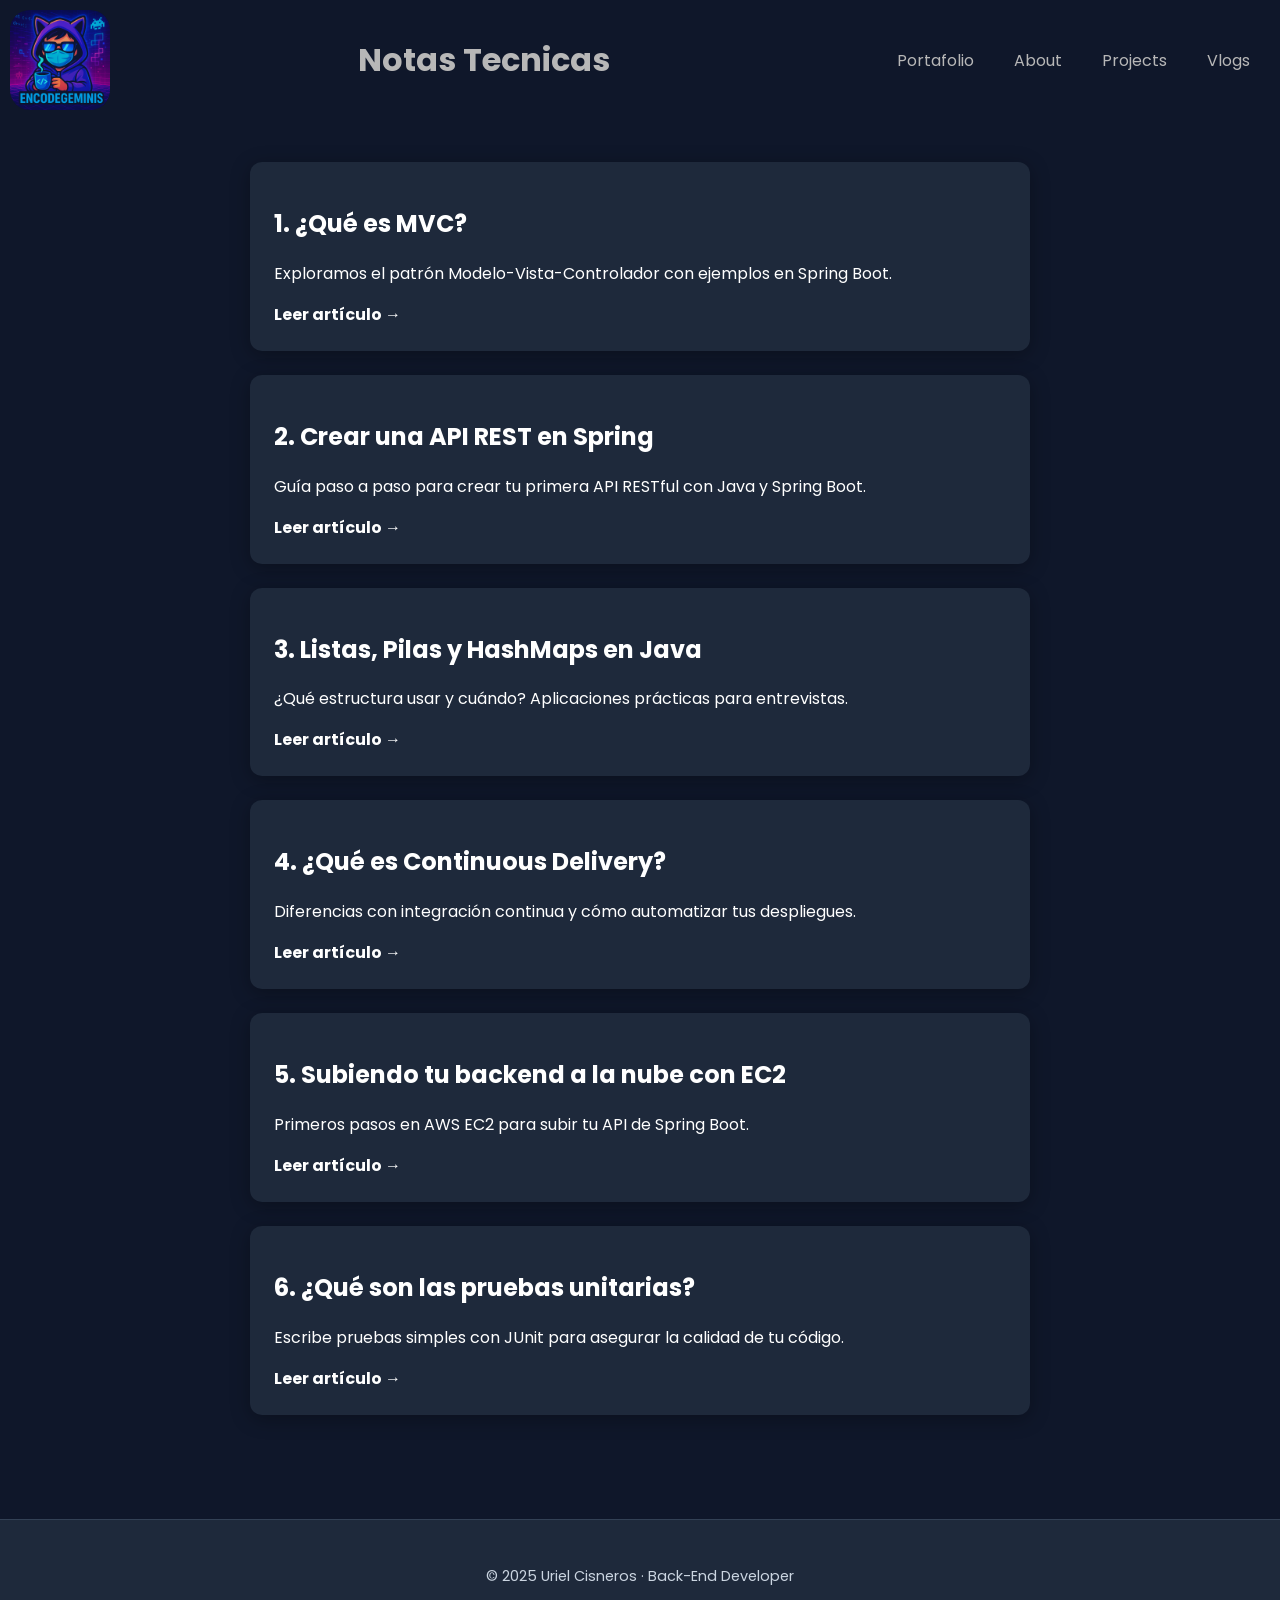
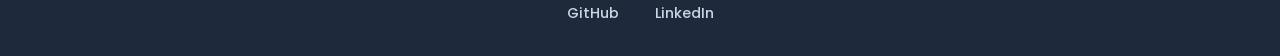
==== blog.html @ 056cff94 "Subiendo portafolio dev" ====
<!DOCTYPE html>
<html lang="es">

<head>
    <meta charset="UTF-8">
    <meta name="viewport" content="width=device-width, initial-scale=1">
    <title>Notas Técnicas - Uriel Cisneros</title>
    <link rel="stylesheet" href="style.css">
</head>

<body>
    <header>
        <img src="media/logo.png" alt="">
        <h1>Notas Tecnicas </h1>
        <nav>
            <ul>
                <li><a href="index.html">Portafolio</a></li>
                <li><a href="#about">About</a></li>
                <li><a href="#projects">Projects</a></li>
                <li><a href="blog.html">Vlogs</a></li>
            </ul>
        </nav>
    </header>

    <main class="blog-section">
        <div class="blog-card">
            <h2>1. ¿Qué es MVC?</h2>
            <p>Exploramos el patrón Modelo-Vista-Controlador con ejemplos en Spring Boot.</p>
            <a href="articulos/mvc.html">Leer artículo →</a>
        </div>

        <div class="blog-card">
            <h2>2. Crear una API REST en Spring</h2>
            <p>Guía paso a paso para crear tu primera API RESTful con Java y Spring Boot.</p>
            <a href="articulos/restapi.html">Leer artículo →</a>
        </div>

        <div class="blog-card">
            <h2>3. Listas, Pilas y HashMaps en Java</h2>
            <p>¿Qué estructura usar y cuándo? Aplicaciones prácticas para entrevistas.</p>
            <a href="articulos/estructuras.html">Leer artículo →</a>
        </div>

        <div class="blog-card">
            <h2>4. ¿Qué es Continuous Delivery?</h2>
            <p>Diferencias con integración continua y cómo automatizar tus despliegues.</p>
            <a href="articulos/cd.html">Leer artículo →</a>
        </div>

        <div class="blog-card">
            <h2>5. Subiendo tu backend a la nube con EC2</h2>
            <p>Primeros pasos en AWS EC2 para subir tu API de Spring Boot.</p>
            <a href="articulos/aws-ec2.html">Leer artículo →</a>
        </div>

        <div class="blog-card">
            <h2>6. ¿Qué son las pruebas unitarias?</h2>
            <p>Escribe pruebas simples con JUnit para asegurar la calidad de tu código.</p>
            <a href="articulos/junit.html">Leer artículo →</a>
        </div>
    </main>
</body>
 <footer class="site-footer">
        <div class="footer-content">
            <p>© 2025 Uriel Cisneros · Back-End Developer</p>
            <div class="footer-links">
                <a href="https://github.com/EncodeGeminis" target="_blank">GitHub</a>
                <a href="https://www.linkedin.com/in/jorge-uriel-cisneros-martinez-8104a3252/"
                    target="_blank">LinkedIn</a>
            </div>
        </div>
    </footer>

</html>
---- style.css ----
@import url('https://fonts.googleapis.com/css2?family=Poppins:ital,wght@0,100..900;1,100..900&display=swap');

:root {
    --primary-color: #5865F2;
    /* Azul Discord */
    --accent-color: #7289DA;
    --dark-bg: #2C2F33;
    --darker-bg: #23272A;
    --text-color: #b7b7b7;
    --gradient-panel: linear-gradient(135deg, var(--primary-color), var(--accent-color));
    --dark-bg-optional: #0F172A;
    --accent-color: #6366F1;
    /* Indigo-500 */
    --accent-hover: #4F46E5;
    /* Indigo-600 */
}


body {
    background-color: var(--dark-bg-optional);
    color: var(--text-color);
    font-family: 'Poppins', sans-serif;
    margin: 0;
    padding: 0;
}

header {
    display: flex;
    align-items: center;
    justify-content: space-between;
}

header img {
    height: 100px;
    width: 100px;
    border-radius: 20px;
    margin: 10px;
}

ul {
    color: var(--text-color);
    list-style: none;
    display: flex;
    gap: 20px;
    margin-right: 20px;
}

ul li {
    text-decoration: none;
    padding: 10px;
    border-radius: 20px;
    transition: background-color 0.3s ease;
}

ul li a {
    color: var(--text-color);
    text-decoration: none;
}

ul li:hover {
    background-color: var(--accent-hover);
    transform: scaleX(1.1);
    box-shadow: 0 4px 20px rgba(0, 0, 0, 0.8);
    transition: all 0.5s ease;
}

h1 {
    text-align: center;
}

a {
    color: var(--text-color);
    text-decoration: none;
}

.panel {
    background-color: var(--dark-bg-optional);
    padding: 10vh;
    margin: 10px;
    border-radius: 26px;
    display: flex;
    flex-direction: column;
    align-items: center;
    justify-content: center;
    color: var(--text-color);
    box-shadow: 0 4px 20px rgba(0, 0, 0, 0.8);
}

.container-projects {
    background-color: var(--dark-bg-optional);
    padding: 10vh;
    margin: 10px;
    border-radius: 26px;
    display: grid;
    grid-template-columns: repeat(auto-fill, minmax(300px, 1fr));
    gap: 2rem;
    align-items: center;
    justify-content: center;
    color: var(--text-color);
    box-shadow: 0 4px 20px rgba(0, 0, 0, 0.8);
}

.panel h1 {
    text-shadow: 0 0 10px var(--primary-color);
    margin: 0;
}

.tecnologias {
    background-color: var(--dark-bg-optional);
    padding: 0vh 5vw;
    display: flex;
    /* o usa grid si prefieres */
    flex-wrap: wrap;
    gap: 2rem;
    justify-content: center;
    align-items: center;
}

.tecnologias img {
    background-color: #1e293b;
    /* un gris azulado más elegante */
    height: 80px;
    width: 100px;
    padding: 10px;
    border-radius: 20px;
    object-fit: contain;
    box-shadow: 0 4px 20px rgba(0, 0, 0, 0.3);
    transition: transform 0.2s ease, box-shadow 0.2s ease;
}

.tecnologias img:hover {
    transform: translateY(-5px) scale(1.05);
    box-shadow: 0 8px 24px rgba(99, 102, 241, 0.4);
    /* color tipo Discord */
}

.redes-sociales img {
    background-color: #1e293b;
    /* un gris azulado más elegante */
    height: 20px;
    width: 25px;
    padding: 10px;
    border-radius: 5px;
    object-fit: contain;
    box-shadow: 0 4px 20px rgba(0, 0, 0, 0.3);
    transition: transform 0.2s ease, box-shadow 0.2s ease;
}

.redes-sociales img:hover {
    transform: translateY(-5px) scale(1.05);
    box-shadow: 0 8px 24px rgba(99, 102, 241, 0.4);
    /* color tipo Discord */
}

.project-card {
    background-color: #1e293b;
    border-radius: 20px;
    padding: 1.5rem;
    margin-bottom: 2rem;
    box-shadow: 0 4px 20px rgba(0, 0, 0, 0.4);
    color: white;
    transition: transform 0.5s ease;
}

.project-card:hover {
    transform: scale(1.01);
    box-shadow: 0 8px 24px rgba(0, 0, 0, 0.6);
}

.project-image {
    position: relative;
    overflow: hidden;
    border-radius: 12px;
    cursor: pointer;
}

.project-image img {
    width: 100%;
    height: 200px;
    object-fit: cover;
    filter: brightness(0.7);
    transition: filter 0.3s ease;
}

.project-image:hover img {
    filter: brightness(0.9) blur(1px);
}

.image-overlay {
    position: absolute;
    bottom: 0;
    width: 100%;
    text-align: center;
    background: rgba(0, 0, 0, 0.5);
    padding: 0.5rem;
    font-size: 0.9rem;
}

.project-description {
    margin-top: 1rem;
    font-size: 1rem;
    line-height: 1.4;
}

.project-tags {
    margin-top: 1rem;
}

.project-tags span {
    display: inline-block;
    background-color: #334155;
    color: #64ca89;
    padding: 0.3rem 0.6rem;
    border-radius: 8px;
    font-size: 0.85rem;
    margin-right: 0.5rem;
    margin-bottom: 0.3rem;
}

.github-link {
    display: block;
    margin-top: 1rem;
    color: var(--accent);
    text-decoration: none;
    font-weight: bold;
}

.github-link:hover {
    text-decoration: underline;
}

/* MODAL CARRUSEL */
.carousel-modal {
    position: fixed;
    top: 0;
    left: 0;
    width: 100%;
    height: 100%;
    background-color: rgba(15, 23, 42, 0.9);
    display: flex;
    flex-direction: column;
    justify-content: center;
    align-items: center;
    z-index: 999;
}

.carousel-modal img {
    max-width: 90%;
    max-height: 70vh;
    border-radius: 12px;
    box-shadow: 0 0 20px black;
}

.carousel-controls {
    margin-top: 1rem;
}

.carousel-controls button {
    background-color: #5865F2;
    border: none;
    padding: 0.6rem 1.2rem;
    font-size: 1.2rem;
    color: white;
    border-radius: 8px;
    margin: 0 0.5rem;
    cursor: pointer;
}

.carousel-controls button:hover {
    background-color: #4F46E5;
}

.close-btn {
    position: absolute;
    top: 20px;
    right: 40px;
    font-size: 2rem;
    color: white;
    cursor: pointer;
}

.hidden {
    display: none;
}

.site-footer {
    background-color: #1e293b;
    color: #cbd5e1;
    text-align: center;
    padding: 2rem 1rem;
    margin-top: 3rem;
    border-top: 1px solid #334155;
    font-size: 0.9rem;
}

.footer-content {
    max-width: 800px;
    margin: 0 auto;
}

.footer-links {
    margin-top: 1rem;
}

.footer-links a {
    color: var(--accent);
    margin: 0 1rem;
    text-decoration: none;
    font-weight: 500;
    transition: color 0.3s;
}

.footer-links a:hover {
    color: var(--hover);
}

.blog-section {
    padding: 2rem 0;
}

.blog-card {
    background-color: #1e293b;
    padding: 1.5rem;
    margin: 10px;
    border-radius: 12px;
    margin-bottom: 1.5rem;
    box-shadow: 0 4px 20px rgba(0, 0, 0, 0.3);
    color: white;
}

.blog-card a {
    color: var(--accent);
    text-decoration: none;
}

.blog-card a:hover {
    text-decoration: underline;
}

.hidden {
    display: none;
}

.blog-section,
.article-content {
    max-width: 800px;
    margin: 0 auto;
    padding: 2rem 1rem;
    color: white;
}

.blog-card {
    background-color: #1e293b;
    padding: 1.5rem;
    border-radius: 12px;
    margin-bottom: 1.5rem;
    box-shadow: 0 4px 20px rgba(0, 0, 0, 0.3);
}

.blog-card a {
    color: var(--accent);
    font-weight: bold;
    text-decoration: none;
}

.blog-card a:hover {
    text-decoration: underline;
}

.article-content h2 {
    margin-top: 1.5rem;
    color: var(--accent);
}

.article-content {
    max-width: 800px;
    margin: 0 auto;
    padding: 2rem 1rem;
    color: var(--text-color);
    line-height: 1.6;
}

.article-content pre {
    background-color: #0f172a;
    color: #e2e8f0;
    padding: 1rem;
    overflow-x: auto;
    border-radius: 8px;
    margin: 1rem 0;
}

.article-content h2 {
    margin-top: 2rem;
    color: var(--accent-color);
}

.article-content a {
    color: var(--accent-color);
    font-weight: 600;
    text-decoration: none;
}
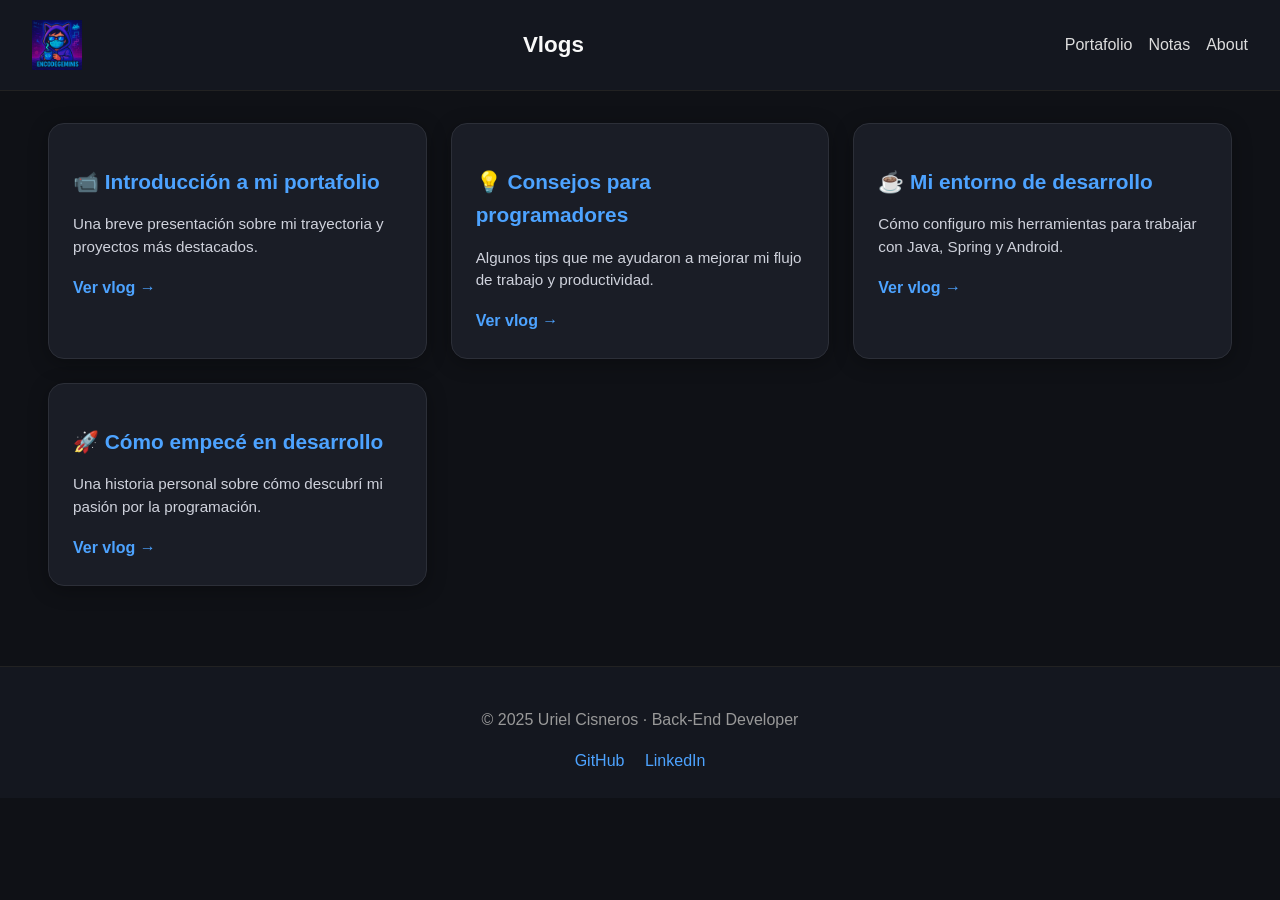
==== commit 7f70f028: "se agregaron modificaciones de la seccion de notas, cambios en el diseño y en la presentacion visual" ====
--- a/blog.html
+++ b/blog.html
@@ -1,74 +1,168 @@
 <!DOCTYPE html>
 <html lang="es">
-
 <head>
     <meta charset="UTF-8">
     <meta name="viewport" content="width=device-width, initial-scale=1">
-    <title>Notas Técnicas - Uriel Cisneros</title>
+    <title>Vlogs - Uriel Cisneros</title>
     <link rel="stylesheet" href="style.css">
+    <style>
+        body {
+            font-family: 'Poppins', sans-serif;
+            background: #0f1116;
+            color: #f3f3f3;
+            margin: 0;
+        }
+
+        header {
+            display: flex;
+            justify-content: space-between;
+            align-items: center;
+            background: #14171f;
+            padding: 1rem 2rem;
+            border-bottom: 1px solid #222;
+        }
+
+        header img {
+            height: 50px;
+        }
+
+        header h1 {
+            font-size: 1.4rem;
+            color: #f9f9f9;
+        }
+
+        nav ul {
+            display: flex;
+            list-style: none;
+            gap: 1rem;
+        }
+
+        nav a {
+            color: #ddd;
+            text-decoration: none;
+            font-weight: 500;
+            transition: color 0.3s;
+        }
+
+        nav a:hover {
+            color: #4da3ff;
+        }
+
+        main.blog-section {
+            display: grid;
+            grid-template-columns: repeat(auto-fit, minmax(280px, 1fr));
+            gap: 1.5rem;
+            padding: 2rem 3rem;
+            max-width: 1200px;
+            margin: auto;
+        }
+
+        .blog-card {
+            background: #1a1d26;
+            border-radius: 16px;
+            box-shadow: 0 4px 20px rgba(0, 0, 0, 0.3);
+            padding: 1.5rem;
+            transition: transform 0.2s, box-shadow 0.3s;
+            border: 1px solid #2c2f38;
+        }
+
+        .blog-card:hover {
+            transform: translateY(-5px);
+            box-shadow: 0 8px 25px rgba(0, 0, 0, 0.4);
+            border-color: #4da3ff;
+        }
+
+        .blog-card h2 {
+            color: #4da3ff;
+            font-size: 1.3rem;
+            margin-bottom: 0.5rem;
+        }
+
+        .blog-card p {
+            color: #cfd2dc;
+            font-size: 0.95rem;
+            margin-bottom: 1rem;
+            line-height: 1.5;
+        }
+
+        .blog-card a {
+            color: #4da3ff;
+            text-decoration: none;
+            font-weight: 600;
+            transition: color 0.2s;
+        }
+
+        .blog-card a:hover {
+            color: #82c3ff;
+        }
+
+        footer.site-footer {
+            background: #14171f;
+            padding: 1.5rem;
+            text-align: center;
+            color: #999;
+            border-top: 1px solid #222;
+            margin-top: 3rem;
+        }
+
+        .footer-links a {
+            color: #4da3ff;
+            margin: 0 0.5rem;
+            text-decoration: none;
+        }
+
+        .footer-links a:hover {
+            text-decoration: underline;
+        }
+    </style>
 </head>
-
 <body>
     <header>
-        <img src="media/logo.png" alt="">
-        <h1>Notas Tecnicas </h1>
+        <img src="media/logo.png" alt="Logo">
+        <h1>Vlogs</h1>
         <nav>
             <ul>
                 <li><a href="index.html">Portafolio</a></li>
+                <li><a href="notas.html">Notas</a></li>
                 <li><a href="#about">About</a></li>
-                <li><a href="#projects">Projects</a></li>
-                <li><a href="blog.html">Vlogs</a></li>
             </ul>
         </nav>
     </header>
 
     <main class="blog-section">
         <div class="blog-card">
-            <h2>1. ¿Qué es MVC?</h2>
-            <p>Exploramos el patrón Modelo-Vista-Controlador con ejemplos en Spring Boot.</p>
-            <a href="articulos/mvc.html">Leer artículo →</a>
+            <h2>📹 Introducción a mi portafolio</h2>
+            <p>Una breve presentación sobre mi trayectoria y proyectos más destacados.</p>
+            <a href="vlogs/intro.html">Ver vlog →</a>
         </div>
 
         <div class="blog-card">
-            <h2>2. Crear una API REST en Spring</h2>
-            <p>Guía paso a paso para crear tu primera API RESTful con Java y Spring Boot.</p>
-            <a href="articulos/restapi.html">Leer artículo →</a>
+            <h2>💡 Consejos para programadores</h2>
+            <p>Algunos tips que me ayudaron a mejorar mi flujo de trabajo y productividad.</p>
+            <a href="vlogs/tips.html">Ver vlog →</a>
         </div>
 
         <div class="blog-card">
-            <h2>3. Listas, Pilas y HashMaps en Java</h2>
-            <p>¿Qué estructura usar y cuándo? Aplicaciones prácticas para entrevistas.</p>
-            <a href="articulos/estructuras.html">Leer artículo →</a>
+            <h2>☕ Mi entorno de desarrollo</h2>
+            <p>Cómo configuro mis herramientas para trabajar con Java, Spring y Android.</p>
+            <a href="vlogs/setup.html">Ver vlog →</a>
         </div>
 
         <div class="blog-card">
-            <h2>4. ¿Qué es Continuous Delivery?</h2>
-            <p>Diferencias con integración continua y cómo automatizar tus despliegues.</p>
-            <a href="articulos/cd.html">Leer artículo →</a>
-        </div>
-
-        <div class="blog-card">
-            <h2>5. Subiendo tu backend a la nube con EC2</h2>
-            <p>Primeros pasos en AWS EC2 para subir tu API de Spring Boot.</p>
-            <a href="articulos/aws-ec2.html">Leer artículo →</a>
-        </div>
-
-        <div class="blog-card">
-            <h2>6. ¿Qué son las pruebas unitarias?</h2>
-            <p>Escribe pruebas simples con JUnit para asegurar la calidad de tu código.</p>
-            <a href="articulos/junit.html">Leer artículo →</a>
+            <h2>🚀 Cómo empecé en desarrollo</h2>
+            <p>Una historia personal sobre cómo descubrí mi pasión por la programación.</p>
+            <a href="vlogs/historia.html">Ver vlog →</a>
         </div>
     </main>
-</body>
- <footer class="site-footer">
+
+    <footer class="site-footer">
         <div class="footer-content">
             <p>© 2025 Uriel Cisneros · Back-End Developer</p>
             <div class="footer-links">
                 <a href="https://github.com/EncodeGeminis" target="_blank">GitHub</a>
-                <a href="https://www.linkedin.com/in/jorge-uriel-cisneros-martinez-8104a3252/"
-                    target="_blank">LinkedIn</a>
+                <a href="https://www.linkedin.com/in/jorge-uriel-cisneros-martinez-8104a3252/" target="_blank">LinkedIn</a>
             </div>
         </div>
     </footer>
-
-</html>+</body>
+</html>
--- a/style.css
+++ b/style.css
@@ -1,401 +1,301 @@
-@import url('https://fonts.googleapis.com/css2?family=Poppins:ital,wght@0,100..900;1,100..900&display=swap');
-
-:root {
-    --primary-color: #5865F2;
-    /* Azul Discord */
-    --accent-color: #7289DA;
-    --dark-bg: #2C2F33;
-    --darker-bg: #23272A;
-    --text-color: #b7b7b7;
-    --gradient-panel: linear-gradient(135deg, var(--primary-color), var(--accent-color));
-    --dark-bg-optional: #0F172A;
-    --accent-color: #6366F1;
-    /* Indigo-500 */
-    --accent-hover: #4F46E5;
-    /* Indigo-600 */
-}
-
-
 body {
-    background-color: var(--dark-bg-optional);
-    color: var(--text-color);
-    font-family: 'Poppins', sans-serif;
-    margin: 0;
-    padding: 0;
-}
-
-header {
-    display: flex;
-    align-items: center;
-    justify-content: space-between;
-}
-
-header img {
-    height: 100px;
-    width: 100px;
-    border-radius: 20px;
-    margin: 10px;
-}
-
-ul {
-    color: var(--text-color);
-    list-style: none;
-    display: flex;
-    gap: 20px;
-    margin-right: 20px;
-}
-
-ul li {
-    text-decoration: none;
-    padding: 10px;
-    border-radius: 20px;
-    transition: background-color 0.3s ease;
-}
-
-ul li a {
-    color: var(--text-color);
-    text-decoration: none;
-}
-
-ul li:hover {
-    background-color: var(--accent-hover);
-    transform: scaleX(1.1);
-    box-shadow: 0 4px 20px rgba(0, 0, 0, 0.8);
-    transition: all 0.5s ease;
-}
-
-h1 {
-    text-align: center;
-}
-
-a {
-    color: var(--text-color);
-    text-decoration: none;
-}
-
-.panel {
-    background-color: var(--dark-bg-optional);
-    padding: 10vh;
-    margin: 10px;
-    border-radius: 26px;
-    display: flex;
-    flex-direction: column;
-    align-items: center;
-    justify-content: center;
-    color: var(--text-color);
-    box-shadow: 0 4px 20px rgba(0, 0, 0, 0.8);
-}
-
-.container-projects {
-    background-color: var(--dark-bg-optional);
-    padding: 10vh;
-    margin: 10px;
-    border-radius: 26px;
-    display: grid;
-    grid-template-columns: repeat(auto-fill, minmax(300px, 1fr));
-    gap: 2rem;
-    align-items: center;
-    justify-content: center;
-    color: var(--text-color);
-    box-shadow: 0 4px 20px rgba(0, 0, 0, 0.8);
-}
-
-.panel h1 {
-    text-shadow: 0 0 10px var(--primary-color);
-    margin: 0;
-}
-
-.tecnologias {
-    background-color: var(--dark-bg-optional);
-    padding: 0vh 5vw;
-    display: flex;
-    /* o usa grid si prefieres */
-    flex-wrap: wrap;
-    gap: 2rem;
-    justify-content: center;
-    align-items: center;
-}
-
-.tecnologias img {
-    background-color: #1e293b;
-    /* un gris azulado más elegante */
-    height: 80px;
-    width: 100px;
-    padding: 10px;
-    border-radius: 20px;
-    object-fit: contain;
-    box-shadow: 0 4px 20px rgba(0, 0, 0, 0.3);
-    transition: transform 0.2s ease, box-shadow 0.2s ease;
-}
-
-.tecnologias img:hover {
-    transform: translateY(-5px) scale(1.05);
-    box-shadow: 0 8px 24px rgba(99, 102, 241, 0.4);
-    /* color tipo Discord */
-}
-
-.redes-sociales img {
-    background-color: #1e293b;
-    /* un gris azulado más elegante */
-    height: 20px;
-    width: 25px;
-    padding: 10px;
-    border-radius: 5px;
-    object-fit: contain;
-    box-shadow: 0 4px 20px rgba(0, 0, 0, 0.3);
-    transition: transform 0.2s ease, box-shadow 0.2s ease;
-}
-
-.redes-sociales img:hover {
-    transform: translateY(-5px) scale(1.05);
-    box-shadow: 0 8px 24px rgba(99, 102, 241, 0.4);
-    /* color tipo Discord */
-}
-
-.project-card {
-    background-color: #1e293b;
-    border-radius: 20px;
-    padding: 1.5rem;
-    margin-bottom: 2rem;
-    box-shadow: 0 4px 20px rgba(0, 0, 0, 0.4);
-    color: white;
-    transition: transform 0.5s ease;
-}
-
-.project-card:hover {
-    transform: scale(1.01);
-    box-shadow: 0 8px 24px rgba(0, 0, 0, 0.6);
-}
-
-.project-image {
-    position: relative;
-    overflow: hidden;
-    border-radius: 12px;
-    cursor: pointer;
-}
-
-.project-image img {
-    width: 100%;
-    height: 200px;
-    object-fit: cover;
-    filter: brightness(0.7);
-    transition: filter 0.3s ease;
-}
-
-.project-image:hover img {
-    filter: brightness(0.9) blur(1px);
-}
-
-.image-overlay {
-    position: absolute;
-    bottom: 0;
-    width: 100%;
-    text-align: center;
-    background: rgba(0, 0, 0, 0.5);
-    padding: 0.5rem;
-    font-size: 0.9rem;
-}
-
-.project-description {
-    margin-top: 1rem;
-    font-size: 1rem;
-    line-height: 1.4;
-}
-
-.project-tags {
-    margin-top: 1rem;
-}
-
-.project-tags span {
-    display: inline-block;
-    background-color: #334155;
-    color: #64ca89;
-    padding: 0.3rem 0.6rem;
-    border-radius: 8px;
-    font-size: 0.85rem;
-    margin-right: 0.5rem;
-    margin-bottom: 0.3rem;
-}
-
-.github-link {
-    display: block;
-    margin-top: 1rem;
-    color: var(--accent);
-    text-decoration: none;
-    font-weight: bold;
-}
-
-.github-link:hover {
-    text-decoration: underline;
-}
-
-/* MODAL CARRUSEL */
+      font-family: "Poppins", sans-serif;
+      background: #0f1116;
+      color: #e5e7eb;
+      margin: 0;
+      padding: 0;
+      line-height: 1.6;
+    }
+
+    h1, h3, h4 {
+      color: #f9f9f9;
+      margin: 0;
+    }
+
+    a {
+      color: #4da3ff;
+      text-decoration: none;
+      transition: color 0.3s;
+    }
+
+    a:hover {
+      color: #82c3ff;
+    }
+
+    .header {
+      display: flex;
+      justify-content: space-between;
+      align-items: center;
+      backdrop-filter: blur(8px);
+      background: rgba(20, 23, 31, 0.8);
+      padding: 1rem 2rem;
+      position: sticky;
+      top: 0;
+      z-index: 1000;
+      border-bottom: 1px solid rgba(255, 255, 255, 0.05);
+    }
+
+    .logo-container {
+      display: flex;
+      align-items: center;
+      gap: 1rem;
+    }
+
+    .logo {
+      height: 55px;
+      border-radius: 50%;
+    }
+
+    .navbar ul {
+      list-style: none;
+      display: flex;
+      gap: 1.5rem;
+      margin: 0;
+      padding: 0;
+    }
+
+    .navbar a {
+      color: #ccc;
+      font-weight: 500;
+      transition: color 0.3s;
+    }
+
+    .navbar a:hover {
+      color: #4da3ff;
+    }
+
+    #about {
+      display: flex;
+      flex-direction: column;
+      align-items: center;
+      text-align: center;
+      padding: 3rem 2rem;
+      background: linear-gradient(180deg, #0f1116, #14171f);
+      animation: fadeIn 1.2s ease;
+    }
+
+    #about h1 {
+      font-size: 1.8rem;
+      margin-bottom: 0.5rem;
+    }
+
+    #about h4 {
+      max-width: 800px;
+      font-weight: 400;
+      color: #b5b8c4;
+      margin-top: 1.5rem;
+    }
+
+    .redes-sociales {
+      margin: 1.5rem 0;
+    }
+
+    .redes-sociales img {
+      width: 38px;
+      margin: 0 0.5rem;
+      opacity: 0.85;
+      transition: transform 0.3s, opacity 0.3s;
+    }
+
+    .redes-sociales img:hover {
+      transform: scale(1.1);
+      opacity: 1;
+    }
+
+    .card-tecnologies {
+      text-align: center;
+      padding: 2rem;
+      margin-top: 2rem;
+    }
+
+    .tecnologias {
+      display: flex;
+      justify-content: center;
+      flex-wrap: wrap;
+      gap: 1.5rem;
+      margin-top: 1rem;
+    }
+
+    .tecnologias img {
+      width: 60px;
+      filter: grayscale(0.2);
+      transition: transform 0.3s, filter 0.3s;
+    }
+
+    .tecnologias img:hover {
+      transform: scale(1.15);
+      filter: grayscale(0);
+    }
+
+    #projects {
+      text-align: center;
+      font-size: 2rem;
+      margin-top: 3rem;
+      color: #4da3ff;
+    }
+
+    .container-projects {
+      display: grid;
+      grid-template-columns: repeat(auto-fit, minmax(320px, 1fr));
+      gap: 2rem;
+      padding: 2rem 3rem;
+      max-width: 1200px;
+      margin: auto;
+    }
+
+    .project-card {
+      background: #1a1d26;
+      border-radius: 16px;
+      padding: 1.5rem;
+      box-shadow: 0 4px 20px rgba(0, 0, 0, 0.3);
+      border: 1px solid #2c2f38;
+      transition: transform 0.25s ease, box-shadow 0.3s ease;
+    }
+
+    .project-card:hover {
+      transform: translateY(-5px);
+      box-shadow: 0 8px 25px rgba(0, 0, 0, 0.4);
+      border-color: #4da3ff;
+    }
+
+    .project-image {
+      position: relative;
+      overflow: hidden;
+      border-radius: 12px;
+      cursor: pointer;
+    }
+
+    .project-image img {
+      width: 100%;
+      height: 200px;
+      object-fit: cover;
+      transition: transform 0.4s ease;
+    }
+
+    .project-image:hover img {
+      transform: scale(1.08);
+    }
+
+    .image-overlay {
+      position: absolute;
+      bottom: 0;
+      width: 100%;
+      background: rgba(0, 0, 0, 0.6);
+      color: #fff;
+      text-align: center;
+      padding: 0.5rem 0;
+      opacity: 0;
+      transition: opacity 0.3s;
+    }
+
+    .project-image:hover .image-overlay {
+      opacity: 1;
+    }
+
+    .project-title {
+      color: #4da3ff;
+      margin-top: 1rem;
+    }
+
+    .project-description {
+      color: #cfd2dc;
+      font-size: 0.95rem;
+      margin: 1rem 0;
+      line-height: 1.5;
+    }
+
+    .project-tags span {
+      display: inline-block;
+      background: #2c303a;
+      color: #9ca3af;
+      border-radius: 8px;
+      padding: 0.3rem 0.8rem;
+      margin: 0.2rem;
+      font-size: 0.8rem;
+    }
+
+    footer {
+      background: #14171f;
+      padding: 1.5rem;
+      text-align: center;
+      border-top: 1px solid #222;
+      color: #999;
+    }
+
+    .footer-links a {
+      color: #4da3ff;
+      margin: 0 0.5rem;
+    }
+
+    .footer-links a:hover {
+      text-decoration: underline;
+    }
+
+    @keyframes fadeIn {
+      from {
+        opacity: 0;
+        transform: translateY(20px);
+      }
+      to {
+        opacity: 1;
+        transform: translateY(0);
+      }
+    }
+
 .carousel-modal {
     position: fixed;
     top: 0;
     left: 0;
     width: 100%;
     height: 100%;
-    background-color: rgba(15, 23, 42, 0.9);
+    background-color: rgba(0, 0, 0, 0.65);
     display: flex;
-    flex-direction: column;
     justify-content: center;
     align-items: center;
+    flex-direction: column;
+    backdrop-filter: blur(8px);
+    -webkit-backdrop-filter: blur(8px); 
     z-index: 999;
 }
 
 .carousel-modal img {
     max-width: 90%;
     max-height: 70vh;
-    border-radius: 12px;
-    box-shadow: 0 0 20px black;
-}
-
-.carousel-controls {
-    margin-top: 1rem;
+    border-radius: 16px;
+    box-shadow: 0 0 25px black;
 }
 
 .carousel-controls button {
-    background-color: #5865F2;
+    background-color: #FFD700;
     border: none;
-    padding: 0.6rem 1.2rem;
+    padding: 0.6rem 1.3rem;
     font-size: 1.2rem;
-    color: white;
+    color: #1E2A78;
+    font-weight: 600;
     border-radius: 8px;
     margin: 0 0.5rem;
     cursor: pointer;
+    transition: all 0.3s;
 }
 
 .carousel-controls button:hover {
-    background-color: #4F46E5;
+    background-color: #FFC107;
+}
+
+.hidden {
+    display: none;
 }
 
 .close-btn {
     position: absolute;
-    top: 20px;
-    right: 40px;
+    top: 2rem;
+    right: 2rem;
     font-size: 2rem;
-    color: white;
+    color: #FFD700;
     cursor: pointer;
-}
-
-.hidden {
-    display: none;
-}
-
-.site-footer {
-    background-color: #1e293b;
-    color: #cbd5e1;
-    text-align: center;
-    padding: 2rem 1rem;
-    margin-top: 3rem;
-    border-top: 1px solid #334155;
-    font-size: 0.9rem;
-}
-
-.footer-content {
-    max-width: 800px;
-    margin: 0 auto;
-}
-
-.footer-links {
-    margin-top: 1rem;
-}
-
-.footer-links a {
-    color: var(--accent);
-    margin: 0 1rem;
-    text-decoration: none;
-    font-weight: 500;
     transition: color 0.3s;
 }
 
-.footer-links a:hover {
-    color: var(--hover);
-}
-
-.blog-section {
-    padding: 2rem 0;
-}
-
-.blog-card {
-    background-color: #1e293b;
-    padding: 1.5rem;
-    margin: 10px;
-    border-radius: 12px;
-    margin-bottom: 1.5rem;
-    box-shadow: 0 4px 20px rgba(0, 0, 0, 0.3);
-    color: white;
-}
-
-.blog-card a {
-    color: var(--accent);
-    text-decoration: none;
-}
-
-.blog-card a:hover {
-    text-decoration: underline;
-}
-
-.hidden {
-    display: none;
-}
-
-.blog-section,
-.article-content {
-    max-width: 800px;
-    margin: 0 auto;
-    padding: 2rem 1rem;
-    color: white;
-}
-
-.blog-card {
-    background-color: #1e293b;
-    padding: 1.5rem;
-    border-radius: 12px;
-    margin-bottom: 1.5rem;
-    box-shadow: 0 4px 20px rgba(0, 0, 0, 0.3);
-}
-
-.blog-card a {
-    color: var(--accent);
-    font-weight: bold;
-    text-decoration: none;
-}
-
-.blog-card a:hover {
-    text-decoration: underline;
-}
-
-.article-content h2 {
-    margin-top: 1.5rem;
-    color: var(--accent);
-}
-
-.article-content {
-    max-width: 800px;
-    margin: 0 auto;
-    padding: 2rem 1rem;
-    color: var(--text-color);
-    line-height: 1.6;
-}
-
-.article-content pre {
-    background-color: #0f172a;
-    color: #e2e8f0;
-    padding: 1rem;
-    overflow-x: auto;
-    border-radius: 8px;
-    margin: 1rem 0;
-}
-
-.article-content h2 {
-    margin-top: 2rem;
-    color: var(--accent-color);
-}
-
-.article-content a {
-    color: var(--accent-color);
-    font-weight: 600;
-    text-decoration: none;
+.close-btn:hover {
+    color: #fff;
 }
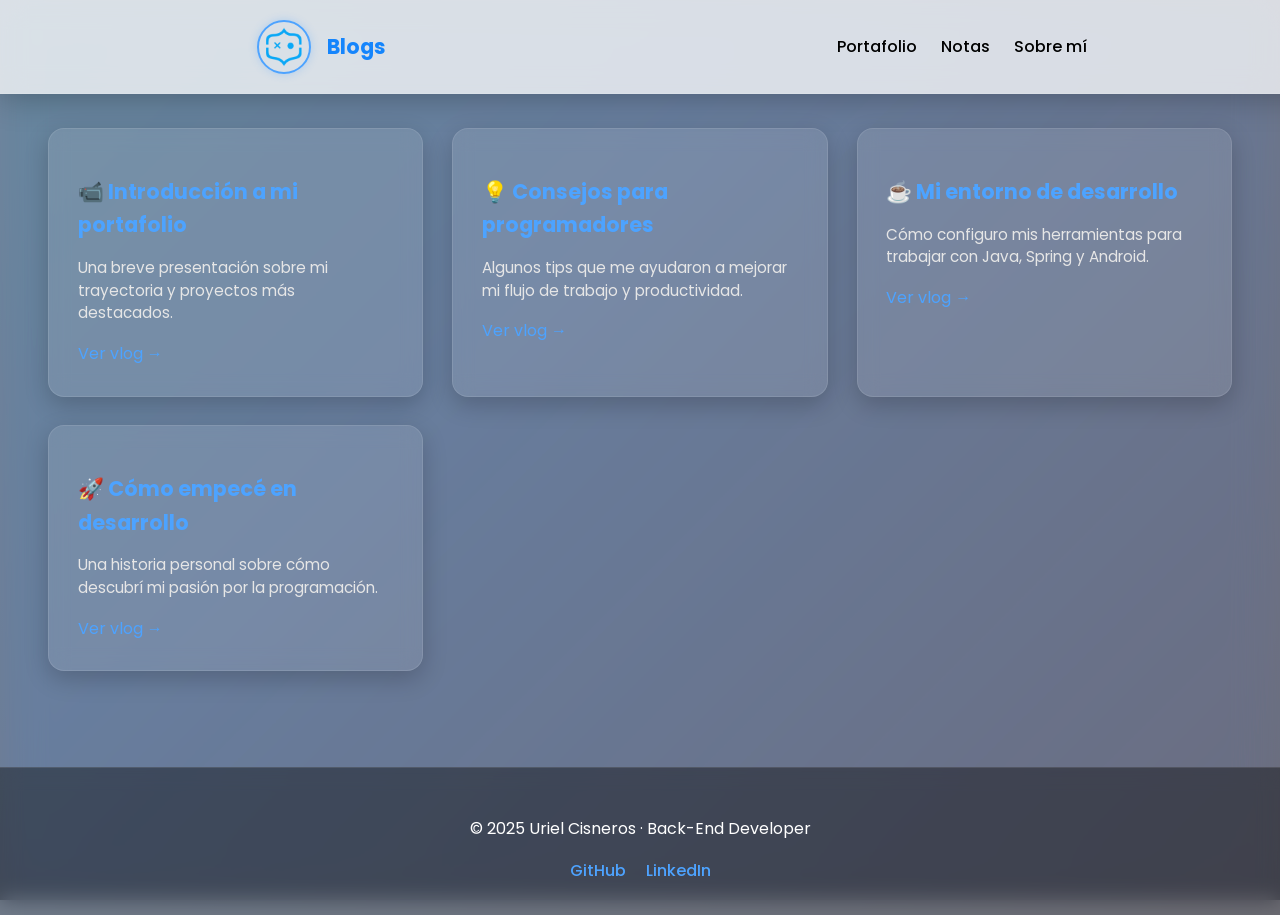
==== commit fb7635ad: "se agrego el menu hamburguesa para cuando se hace una vista movil de la pagina web" ====
--- a/blog.html
+++ b/blog.html
@@ -1,168 +1,59 @@
 <!DOCTYPE html>
 <html lang="es">
 <head>
-    <meta charset="UTF-8">
-    <meta name="viewport" content="width=device-width, initial-scale=1">
-    <title>Vlogs - Uriel Cisneros</title>
-    <link rel="stylesheet" href="style.css">
-    <style>
-        body {
-            font-family: 'Poppins', sans-serif;
-            background: #0f1116;
-            color: #f3f3f3;
-            margin: 0;
-        }
-
-        header {
-            display: flex;
-            justify-content: space-between;
-            align-items: center;
-            background: #14171f;
-            padding: 1rem 2rem;
-            border-bottom: 1px solid #222;
-        }
-
-        header img {
-            height: 50px;
-        }
-
-        header h1 {
-            font-size: 1.4rem;
-            color: #f9f9f9;
-        }
-
-        nav ul {
-            display: flex;
-            list-style: none;
-            gap: 1rem;
-        }
-
-        nav a {
-            color: #ddd;
-            text-decoration: none;
-            font-weight: 500;
-            transition: color 0.3s;
-        }
-
-        nav a:hover {
-            color: #4da3ff;
-        }
-
-        main.blog-section {
-            display: grid;
-            grid-template-columns: repeat(auto-fit, minmax(280px, 1fr));
-            gap: 1.5rem;
-            padding: 2rem 3rem;
-            max-width: 1200px;
-            margin: auto;
-        }
-
-        .blog-card {
-            background: #1a1d26;
-            border-radius: 16px;
-            box-shadow: 0 4px 20px rgba(0, 0, 0, 0.3);
-            padding: 1.5rem;
-            transition: transform 0.2s, box-shadow 0.3s;
-            border: 1px solid #2c2f38;
-        }
-
-        .blog-card:hover {
-            transform: translateY(-5px);
-            box-shadow: 0 8px 25px rgba(0, 0, 0, 0.4);
-            border-color: #4da3ff;
-        }
-
-        .blog-card h2 {
-            color: #4da3ff;
-            font-size: 1.3rem;
-            margin-bottom: 0.5rem;
-        }
-
-        .blog-card p {
-            color: #cfd2dc;
-            font-size: 0.95rem;
-            margin-bottom: 1rem;
-            line-height: 1.5;
-        }
-
-        .blog-card a {
-            color: #4da3ff;
-            text-decoration: none;
-            font-weight: 600;
-            transition: color 0.2s;
-        }
-
-        .blog-card a:hover {
-            color: #82c3ff;
-        }
-
-        footer.site-footer {
-            background: #14171f;
-            padding: 1.5rem;
-            text-align: center;
-            color: #999;
-            border-top: 1px solid #222;
-            margin-top: 3rem;
-        }
-
-        .footer-links a {
-            color: #4da3ff;
-            margin: 0 0.5rem;
-            text-decoration: none;
-        }
-
-        .footer-links a:hover {
-            text-decoration: underline;
-        }
-    </style>
+  <meta charset="UTF-8" />
+  <meta name="viewport" content="width=device-width, initial-scale=1" />
+  <title>Vlogs - Uriel Cisneros</title>
+  <link rel="stylesheet" href="style_blog.css" />
+  <link href="https://fonts.googleapis.com/css2?family=Poppins:wght@300;400;600&display=swap" rel="stylesheet" />
 </head>
 <body>
-    <header>
-        <img src="media/logo.png" alt="Logo">
-        <h1>Vlogs</h1>
-        <nav>
-            <ul>
-                <li><a href="index.html">Portafolio</a></li>
-                <li><a href="notas.html">Notas</a></li>
-                <li><a href="#about">About</a></li>
-            </ul>
-        </nav>
-    </header>
+  <header class="header">
+    <div class="logo-container">
+      <img src="media/icon_logo.png" alt="Logo" class="logo" />
+      <h1>Blogs</h1>
+    </div>
+    <nav class="navbar">
+      <ul>
+        <li><a href="index.html">Portafolio</a></li>
+        <li><a href="notas.html">Notas</a></li>
+        <li><a href="#about">Sobre mí</a></li>
+      </ul>
+    </nav>
+  </header>
 
-    <main class="blog-section">
-        <div class="blog-card">
-            <h2>📹 Introducción a mi portafolio</h2>
-            <p>Una breve presentación sobre mi trayectoria y proyectos más destacados.</p>
-            <a href="vlogs/intro.html">Ver vlog →</a>
-        </div>
+  <main class="blog-section">
+    <div class="blog-card">
+      <h2>📹 Introducción a mi portafolio</h2>
+      <p>Una breve presentación sobre mi trayectoria y proyectos más destacados.</p>
+      <a href="vlogs/intro.html">Ver vlog →</a>
+    </div>
 
-        <div class="blog-card">
-            <h2>💡 Consejos para programadores</h2>
-            <p>Algunos tips que me ayudaron a mejorar mi flujo de trabajo y productividad.</p>
-            <a href="vlogs/tips.html">Ver vlog →</a>
-        </div>
+    <div class="blog-card">
+      <h2>💡 Consejos para programadores</h2>
+      <p>Algunos tips que me ayudaron a mejorar mi flujo de trabajo y productividad.</p>
+      <a href="vlogs/tips.html">Ver vlog →</a>
+    </div>
 
-        <div class="blog-card">
-            <h2>☕ Mi entorno de desarrollo</h2>
-            <p>Cómo configuro mis herramientas para trabajar con Java, Spring y Android.</p>
-            <a href="vlogs/setup.html">Ver vlog →</a>
-        </div>
+    <div class="blog-card">
+      <h2>☕ Mi entorno de desarrollo</h2>
+      <p>Cómo configuro mis herramientas para trabajar con Java, Spring y Android.</p>
+      <a href="vlogs/setup.html">Ver vlog →</a>
+    </div>
 
-        <div class="blog-card">
-            <h2>🚀 Cómo empecé en desarrollo</h2>
-            <p>Una historia personal sobre cómo descubrí mi pasión por la programación.</p>
-            <a href="vlogs/historia.html">Ver vlog →</a>
-        </div>
-    </main>
+    <div class="blog-card">
+      <h2>🚀 Cómo empecé en desarrollo</h2>
+      <p>Una historia personal sobre cómo descubrí mi pasión por la programación.</p>
+      <a href="vlogs/historia.html">Ver vlog →</a>
+    </div>
+  </main>
 
-    <footer class="site-footer">
-        <div class="footer-content">
-            <p>© 2025 Uriel Cisneros · Back-End Developer</p>
-            <div class="footer-links">
-                <a href="https://github.com/EncodeGeminis" target="_blank">GitHub</a>
-                <a href="https://www.linkedin.com/in/jorge-uriel-cisneros-martinez-8104a3252/" target="_blank">LinkedIn</a>
-            </div>
-        </div>
-    </footer>
+  <footer class="site-footer">
+    <p>© 2025 Uriel Cisneros · Back-End Developer</p>
+    <div class="footer-links">
+      <a href="https://github.com/EncodeGeminis" target="_blank">GitHub</a>
+      <a href="https://www.linkedin.com/in/jorge-uriel-cisneros-martinez-8104a3252/" target="_blank">LinkedIn</a>
+    </div>
+  </footer>
 </body>
 </html>
--- a/style_blog.css
+++ b/style_blog.css
@@ -0,0 +1,151 @@
+/* ======= ESTILOS BASE ======= */
+body {
+  font-family: "Poppins", sans-serif;
+  margin: 0;
+  padding: 0;
+  min-height: 100vh;
+  background: linear-gradient(135deg, rgba(0, 123, 255, 0.25), rgba(0, 0, 40, 0.3));
+  overflow-x: hidden;
+  color: #fff;
+  transition: background 0.4s ease, color 0.4s ease;
+  line-height: 1.6;
+  position: relative;
+}
+
+body::before {
+  content: "";
+  position: fixed;
+  top: 0;
+  left: 0;
+  width: 100%;
+  height: 100%;
+  background: rgba(20, 25, 40, 0.45);
+  backdrop-filter: blur(20px) saturate(180%);
+  -webkit-backdrop-filter: blur(20px) saturate(180%);
+  z-index: -1;
+}
+
+a {
+  color: #4da3ff;
+  text-decoration: none;
+  transition: color 0.3s;
+}
+
+a:hover {
+  color: #82c3ff;
+}
+
+/* ======= HEADER ======= */
+.header {
+  position: fixed;
+  top: 0;
+  left: 0;
+  width: 100%;
+  z-index: 2000;
+  display: flex;
+  justify-content:space-around;
+  align-items: center;
+  padding: 1rem 2rem;
+  background: rgba(255, 255, 255, 0.75);
+  backdrop-filter: blur(12px);
+  border-bottom: 1px solid rgba(255, 255, 255, 0.08);
+  box-shadow: 0 4px 30px rgba(0, 0, 0, 0.25);
+}
+
+.logo-container {
+  display: flex;
+  align-items: center;
+  gap: 1rem;
+}
+
+.logo {
+  height: 50px;
+  border-radius: 50%;
+  border: 2px solid #4da3ff;
+  box-shadow: 0 0 8px rgba(77, 163, 255, 0.3);
+}
+
+.header h1 {
+  font-size: 1.3rem;
+  color: #007bff;
+  opacity: 0.9;
+}
+
+.navbar ul {
+  list-style: none;
+  display: flex;
+  gap: 1.5rem;
+  margin: 0;
+  padding: 0;
+}
+
+.navbar a {
+  font-weight: 500;
+  color: #000;
+  transition: color 0.3s, transform 0.2s;
+}
+
+.navbar a:hover {
+  color: #4da3ff;
+  transform: translateY(-2px);
+}
+
+/* ======= BLOG SECTION ======= */
+.blog-section {
+  display: grid;
+  grid-template-columns: repeat(auto-fit, minmax(280px, 1fr));
+  gap: 1.8rem;
+  padding: 8rem 3rem 3rem;
+  max-width: 1200px;
+  margin: auto;
+}
+
+.blog-card {
+  background: rgba(255, 255, 255, 0.1);
+  border-radius: 16px;
+  box-shadow: 0 8px 24px rgba(0, 0, 0, 0.2);
+  padding: 1.8rem;
+  border: 1px solid rgba(255, 255, 255, 0.1);
+  transition: transform 0.3s ease, box-shadow 0.3s ease, border 0.3s ease;
+  backdrop-filter: blur(10px);
+}
+
+.blog-card:hover {
+  transform: translateY(-8px);
+  box-shadow: 0 12px 30px rgba(0, 0, 0, 0.3);
+  border-color: rgba(77, 163, 255, 0.6);
+}
+
+.blog-card h2 {
+  color: #4da3ff;
+  font-size: 1.3rem;
+  margin-bottom: 0.7rem;
+}
+
+.blog-card p {
+  color: #e6e6e6;
+  font-size: 0.95rem;
+  line-height: 1.5;
+  margin-bottom: 1rem;
+}
+
+/* ======= FOOTER ======= */
+.site-footer {
+  background: rgba(0, 0, 0, 0.4);
+  text-align: center;
+  padding: 2rem 1rem;
+  border-top: 1px solid rgba(255, 255, 255, 0.1);
+  margin-top: 3rem;
+  backdrop-filter: blur(10px);
+}
+
+.footer-links a {
+  color: #4da3ff;
+  margin: 0 0.5rem;
+  text-decoration: none;
+  font-weight: 500;
+}
+
+.footer-links a:hover {
+  text-decoration: underline;
+}
